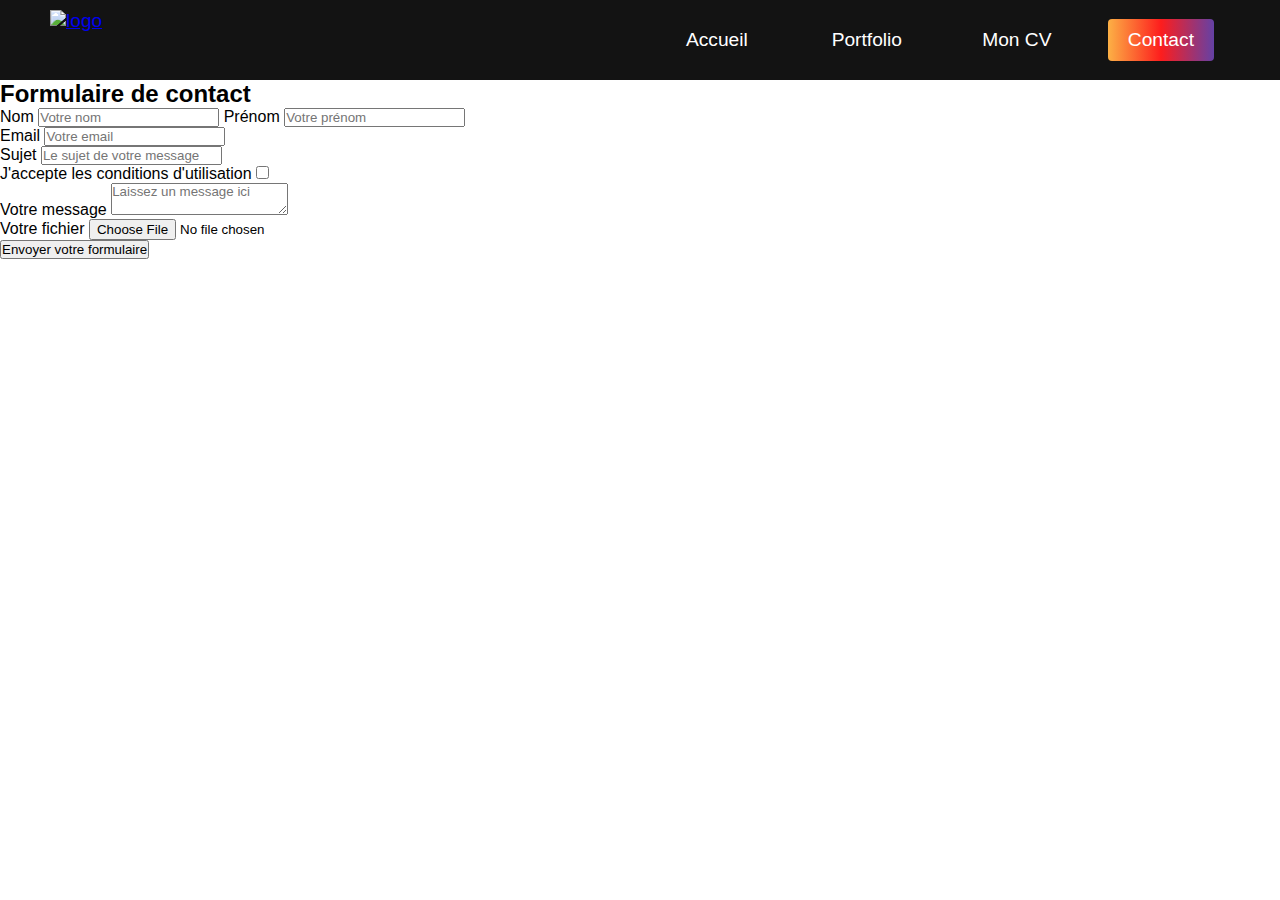
==== contact.html @ 76aa9f8a "Contenu page contact" ====
<!DOCTYPE html>
<html lang="en">
<head>
<meta charset="UTF-8">
<meta http-equiv="X-UA-Compatible" content="IE=edge">
<meta name="viewport" content="width=device-width, initial-scale=1.0">
<title>Elisa DE SOUSA | Etudiante en développement web</title>
<link rel="stylesheet" href="style.css">
<link rel="stylesheet" href="https://use.fontawesome.com/releases/v5.15.4/css/all.css" integrity="sha384-DyZ88mC6Up2uqS4h/KRgHuoeGwBcD4Ng9SiP4dIRy0EXTlnuz47vAwmeGwVChigm" crossorigin="anonymous">
</head>
<body>
<!-- Barre de Navigation -->
<nav class="navigation_barre">
    <div class="navigation">
        <a href="#home" id="navigation_logo"><img src="image/logo.png" class="logo" alt="logo"></a>
        <div class="navigation_deroulante" id="navigation_responsive">
            <span class="barre"></span>
            <span class="barre"></span>
            <span class="barre"></span>
        </div>
        <ul class="navigation_menu">
            <li class="navigation_onglet">
                <a href="index.html" class="navigation_lien" id="home-page">Accueil</a>
            </li>
            <li class="navigation_onglet">
                <a href="portfolio.html" class="navigation_lien" id="portfolio-page">Portfolio</a>
            </li>
            <li class="navigation_onglet">
                <a href="moncv.html" class="navigation_lien" id="resume-page">Mon CV</a>
            </li>
            <li class="navigation_contact">
                <a href="contact.html" class="bouton" id="contact">Contact</a>
            </li>
        </ul>
    </div>
</nav>

<div class="container_contact">
    <h2>Formulaire de contact</h2>
    <form action="" method="post" enctype="multipart/form-data">
        <div class="container_box_contact">
            <label for="text" class="contact_label">Nom</label>
            <input type="text" class="contact_input" placeholder="Votre nom">
            <label for="contact_input" class="contact_label">Prénom</label>
            <input type="text" class="contact_input" placeholder="Votre prénom">
        </div>
        <div class="container_box_contact">
            <label for="email" class="contact_label">Email</label>
            <input type="email" class="email" id="email" placeholder="Votre email">
        </div>
        <div class="container_box_contact">
            <label for="text" class="contact_label">Sujet</label>
            <input type="text" class="contact_input" placeholder="Le sujet de votre message">
        </div>
        <div class="container_box_contact">
            <label for="checkbox" class="contact_label">J'accepte les conditions d'utilisation</label>
            <input type="checkbox">
        </div>
        <div class="container_box_contact">
            <label for="message" class="contact_label">Votre message</label>
            <textarea type="message" placeholder="Laissez un message ici" id="message" name="message"></textarea>
        </div>
        <div class="container_box_contact">
            <label for="files" class="contact_label">Votre fichier</label>
            <input type="file" id="files" name="files">
        </div>
        <button type="submit" class="btn_contact">Envoyer votre formulaire</button>
    </form>
</div>
<footer>

</footer>


<script src="https://kit.fontawesome.com/1684a4a34d.js" crossorigin="anonymous"></script>
<script src="script.js"></script>
</body>
</html>
---- style.css ----
* {
    box-sizing: border-box;
    margin: 0;
    padding: 0;
    font-family: 'Outfit', sans-serif;
    scroll-behavior: smooth;
}

/*CSS Barre de navigation*/

.navigation_barre {
    background: #131313;
    height: 80px;
    display: flex;
    justify-content: center;
    align-items: center;
    font-size: 1.2rem;
    position: sticky;
    top: 0;
    z-index: 999;
}

.navigation {
    display: flex;
    justify-content: space-between;
    height: 80px;
    z-index: 1;
    width: 100%;
    max-width: 1300px;
    margin: 0 auto;
    padding: 0 50px;
}

.logo {
    padding-top: 10px;
    height: 80%;
}

.navigation_menu {
    display: flex;
    align-items: center;
    list-style: none;
}

.navigation_onglet {
    height: 80px;
}

.navigation_lien {
    color: #fff;
    display: flex;
    align-items: center;
    justify-content: center;
    width: 150px;
    text-decoration: none;
    height: 100%;
    transition: all 0.3s ease;
}

.navigation_contact {
    display: flex;
    justify-content: center;
    align-items: center;
    padding: 0 1rem;
    width: 100%;
}

.bouton {
    display: flex;
    justify-content: center;
    align-items: center;
    text-decoration: none;
    padding: 10px 20px;
    height: 100%;
    width: 100%;
    border:none;
    outline: none;
    border-radius:4px;
    background: #833ab4;
    background: linear-gradient(to right, #fcb045, #fd1d1d, #6441A5);
    color: #fff;
    transition: all 0.3s ease;
}

.navigation_lien:hover {
    color: #fcb045;
    transition: all 0.3s ease;
}

.bouton:hover {
    animation: pulsate 1s ease-in-out;
}

@keyframes pulsate {
    0% {
        box-shadow: 
        0 0 25px #6441A5,
        0 0 50px #4e00c2;
    }
}

/*Responsive Barre de navigation*/

@media screen and (max-width: 960px) {
    .navigation {
        display: flex;
        justify-content: space-between;
        height: 80px;
        z-index: 1;
        width: 100%;
        max-width: 1300px;
        padding: 0;
    }

    .navigation_menu {
        display: grid;
        grid-template-columns: auto;
        margin: 0;
        width: 100%;
        position: absolute;
        top: -1000px;
        opacity: 1;
        transition: all 0.5 ease;
        z-index: -1;
    }
    
    .navigation_menu.active {
        background: #131313;
        top: 100%;
        opacity: 1;
        transition: all 0.5 ease;
        z-index: 99;
        height: 60vh;
        font-size: 1.6rem;
    }

    #navigation__logo {
        padding-left: 25px;
    }

    .navigation_deroulante .barre{
        width: 25px;
        height: 3px;
        margin: 5px auto;
        transition: all 0.3s ease-in-out;
        background: #fff;
    }

    .navigation_onglet {
        width: 100%;
    }

    .navigation_lien {
        text-align: center;
        padding: 2rem;
        width: 100%;
        display: table;
    }

    .navigation_contact {
        padding-bottom: 2rem;

    }

    .bouton {
        display: flex;
        justify-content: center;
        align-items: center;
        width: 80%;
        height: 80px;
        margin: 0;
    }

    #navigation_responsive {
        position: absolute;
        top: 20%;
        right: 5%;
        transform: translate(5%, 20%);
    }

    .navigation_deroulante .barre {
        display: block;
        cursor: pointer;
    }

    #navigation_responsive.is-active .barre:nth-child(2) {
        opacity: 0;
    }

    #navigation_responsive.is-active .barre:nth-child(1) {
        transform: translateY(8px) rotate(45deg);
    }

    #navigation_responsive.is-active .barre:nth-child(3) {
        transform: translateY(-8px) rotate(-45deg);
    }
}

/*Fin Responsive Barre de navigation*/
/*Fin CSS Barre de navigation*/

/*CSS Hero Section*/

.hero {
    background: #000000;
    background: linear-gradient(to right, #161616, #000000);
    padding: 255px 0;
}

.hero_section {
    display: flex;
    flex-direction: column;
    justify-content: center;
    align-items: center;
    max-width: 1200px;
    margin: 0 auto;
    height: 100%;
    text-align: center;
    padding: 30px;
}

.hero_titre {
    font-size: 100px;
    margin-bottom: 24px;
    color: #fff;
}


.hero_titre span {
    background: #fd1d1d;
    background: -webkit-linear-gradient(to right, #fd1d1d, #6441A5);
    background: linear-gradient(to right, #fd1d1d, #6441A5);
    background-size: 100%;
    -webkit-background-clip: text;
    -moz-background-clip: text;
    -webkit-text-fill-color: transparent;
    -moz-text-fill-color: transparent;
}

/* Responsive Hero section */

@media screen and (max-width: 768px) {
    .hero_titre {
        font-size: 60px;
    }
}

/* Fin Responsive Hero section */
/* Fin CSS Hero section */

/* CCS A propos Section*/

.a_propos {
    background-color: #131313;
    padding: 10rem 0;
}

.a_propos_section {
    display: grid;
    grid-template-columns: 1fr 1fr;
    align-items: center;
    justify-content: center;
    margin: 0 auto;
    height: 90%;
    z-index: 1;
    width: 100%;
    max-width: 1300px;
    padding: 0 50px;
}

.a_propos_texte {
    color: #fff;
    width: 100%;
}

.a_propos_texte h1 {
    font-size: 2rem;
    background: linear-gradient(to right, #fcb045, #fd1d1d);
    background-size: 100%;
    -webkit-background-clip: text;
    -moz-background-clip: text;
    -webkit-text-fill-color: transparent;
    -moz-text-fill-color: transparent;
    text-transform: uppercase;
    margin-bottom: 32px;
}

.a_propos_texte h2 {
    font-size: 4rem;
    background: #fcb045;
    background: -webkit-linear-gradient(to right, #6441A5, #da22ff);
    background: linear-gradient(to right, #6441A5, #da22ff);
    background-size: 100%;
    -webkit-background-clip: text;
    -moz-background-clip: text;
    -webkit-text-fill-color: transparent;
    -moz-text-fill-color: transparent;
}

.a_propos_texte p {
    margin-top: 1rem;
    font-size: 2rem; 
    font-weight: 700;
}

.main_btn {
    font-size: 1.8rem;
    background: #6441A5;
    background: linear-gradient(to right, #Fcb045, #fd1d1d, #6441A5);
    padding: 20px 60px;
    border: none; 
    border-radius: 4px;
    color: #fff;
    margin-top: 2rem;
    cursor: pointer;
    position: relative;
    transition: all 0.35s;
    outline: none;
}

.main_btn a {
    position: relative;
    z-index: 2;
    color: #fff;
    text-decoration: none;
}

.main_btn:hover {
    animation: pulsate 1s ease-in-out;
}

@keyframes pulsate {
    0% {
        box-shadow: 
        0 0 25px #fcb045,
        0 0 50px #fd1d1d;
    }
}

.a_propos_image {
    text-align: center;

}

.a_propos_image_image {
    margin: 10px;
    height: 500px;
    width: 500px;
    border-radius: 4px;
    display: flex;
    flex-direction: column;
    justify-content: center;
    color: #fff;

}


/* Responsive A propos*/
@media screen and (max-width: 1100px) {
    .a_propos_section {
        display: grid;
        grid-template-columns: 1fr;
        align-items: center;
        justify-content: center;
        width: 100%;
        margin: 0 auto;
        height: 90%;
    }

    .a_propos_image {
        display: flex;
        justify-content: center;
    }

    .a_propos_image_image {
        height: 425px;
        width: 425px;
    }

    .a_propos_texte {
        text-align: center;
        margin-bottom: 4rem;
    }

    .a_propos_texte h1 {
        font-size: 2.5rem;
        margin-top: 2rem;
    }

    .a_propos_texte h2 {
        font-size: 3rem;
    }

    .a_propos_texte p {
        margin-top: 1rem;
        font-size: 1.5rem;
    }

}

@media screen and (max-width: 480px) {
    .a_propos_image_image{
        width: 250px;
        height: 250px;
    }

    .a_propos_texte h1 {
        font-size: 2rem;
        margin-top: 3rem;
    }

    .a_propos_texte h2 {
        font-size: 2rem;
    }

    .a_propos_texte p {
        margin-top: 2rem;
    }

    .main_btn {
        padding: 12px 36px;
        margin: 2.5rem 0;
    }
}

/*Fin Responsive A propos*/
/*Fin CSS A propos section*/

/* CSS Services Section*/
.services {
    background: #131313;
    display: flex;
    flex-direction: column;
    justify-content: center;
    align-items: center;
    height: 100%;
    padding: 10rem 0;
}

.services h2 {
    background-color: #fcb045;
    background: linear-gradient(to right, #fcb045, #fd1d1d);
    background-size: 100%;
    -webkit-background-clip: text;
    -moz-background-clip: text;
    -webkit-text-fill-color: transparent;
    -moz-text-fill-color: transparent;
    margin-bottom: 5rem;
    font-size: 2.5rem;
}

.services_section {
    display: grid;
    grid-template-columns: 1fr 1fr 1fr 1fr;
    grid-template-rows: 1fr;
}

.services_encart {
    margin: 10px;
    height: 425px;
    width: 300px;
    border-radius: 4px;
    display: flex;
    flex-direction: column;
    justify-content: center;
    color: #fff;
    background: #6441A5;
    transition: 0.3s ease-in;
}


.services_encart h3 {
    font-size: 1.3rem;
    text-align: center;
}

.services_encart p {
    text-align: center;
    margin-top: 24px;
    font-size: 20px;
}

.services_encart:hover {
    transform: scale(1.075);
    transition: 0.3s ease-in;
    cursor: pointer;
    background: linear-gradient(to top,#fc6d6d, #6441A5);
}

.other_btn {
    font-size: 1.5rem;
    background: #fc6d6d;
    background: linear-gradient(to right, #fd1d1d,#fc6d6d);
    padding: 20px 60px;
    border: none; 
    border-radius: 4px;
    color: #fff;
    margin-top: 2rem;
    cursor: pointer;
    position: relative;
    transition: all 0.35s;
    outline: none;
}

.other_btn a {
    position: relative;
    z-index: 2;
    color: #fff;
    text-decoration: none;
}

.other_btn:hover {
    animation: pulsate 1s ease-in-out;
}

@keyframes pulsate {
    0% {
        box-shadow: 
        0 0 25px #fcb045,
        0 0 50px #fd1d1d;
    }
}



/* Responsive Services Section*/

@media screen and (max-width: 1300px) {
    .services_section {
        grid-template-columns: 1fr 1fr;
    }
}

@media screen and (max-width: 768px) {
    .services_section {
        grid-template-columns: 1fr;
    }
}

/* Fin Responsive Services Section*/
/* Fin CSS Services Section*/

/* Footer CSS */

.footer {
    background-color:#131313;
    padding: 5rem 0;
    display: flex;
    flex-direction: column;
    justify-content: center;
    align-items: center;
}

#footer_logo {
    color: #fff;
    display: flex;
    align-items: center;
    cursor: pointer;
    text-decoration: none;
    font-size: 2rem;
}

.footer_lien_section {
    width: 100%;
    max-width: 1000px;
    display: flex;
    justify-content: center;
}

.footer_lien {
    display: flex;
}

.footer_lien_lien {
    display: flex;
    flex-direction: column;
    align-items: flex-start;
    margin: 16px;
    text-align: left;
    width: 300px;
    box-sizing: border-box;
}

.footer_lien_lien h2 {
    margin-bottom: 16px;
    color: #fff;
}

.footer_lien_lien a {
    color: #fff;
    text-decoration: none;
    margin-bottom: 0.5rem;
}

.footer_lien_lien a:hover{
    color: #fcb045;
    transition: 0.3 ease-out;
}


.reseaux_sociaux_lien {
    color: #fff;
    font-size: 24px;

}

.reseaux_sociaux {
    max-width: 1000px;
    width: 100%;
}

.reseaux_sociaux_section {
    display: flex;
    justify-content: space-between;
    align-items: center;
    width: 90%;
    max-width: 1000px;
    margin: 40px auto 0 auto;
}

.reseaux_sociaux_icon {
    display: flex;
    justify-content: space-between;
    align-items: center;
    width: 240px;
}

.reseaux_sociaux_lien:hover {
    color: #fcb045;
    transition: 0.3 ease-out;
}

.website_rights {
    color: #fff;
}

/* Responsive Footer*/

@media screen and (max-width: 820px) {
    .footer_lien {
        padding-top: 2rem;
    }

    #footer_logo {
        margin-bottom: 2rem;
    }

    .website_rights {
        margin-bottom: 2rem;
    }

    .footer_lien_section {
        flex-direction: column;
    }

    .reseaux_sociaux_section {
        flex-direction: column
    }

}

@media screen and (max-width: 480px) {
    .reseaux_sociaux_lien {
        margin: 0;
        padding: 10px;
        width: 100% ;
    }
}

/* Fin Responsive Footer*/
/* Fin CSS Footer*/
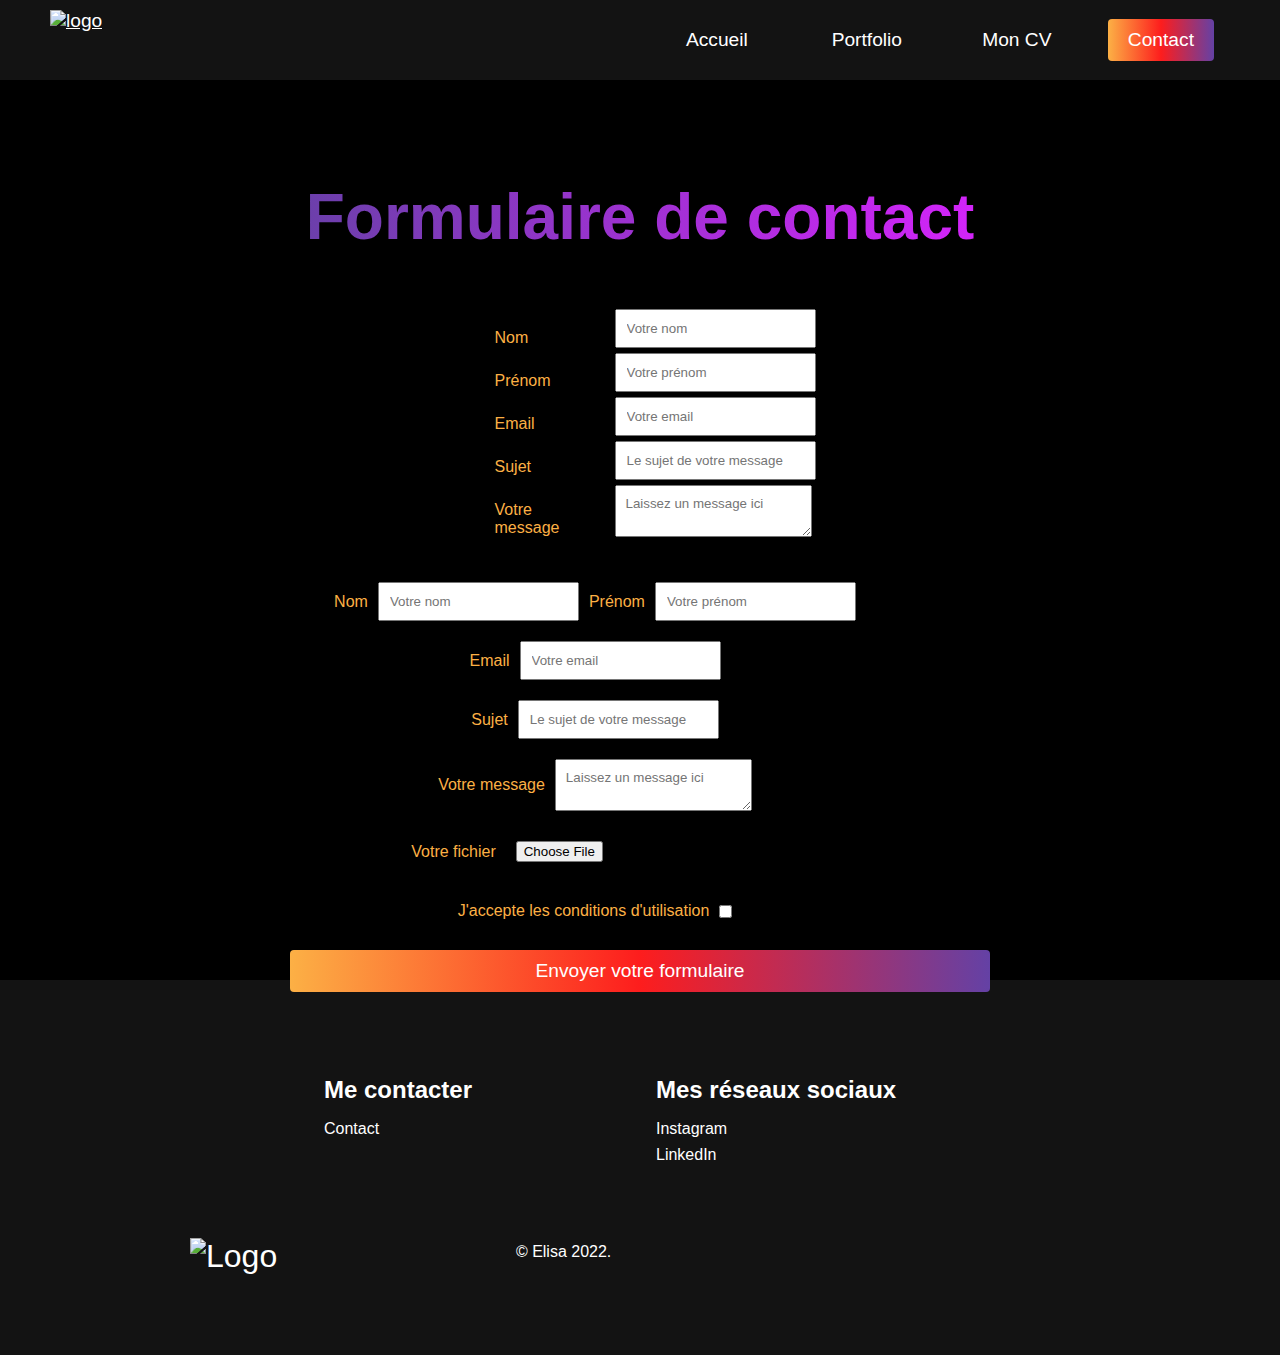
==== commit a9c8af5d: "changements" ====
--- a/contact.html
+++ b/contact.html
@@ -5,7 +5,8 @@
 <meta http-equiv="X-UA-Compatible" content="IE=edge">
 <meta name="viewport" content="width=device-width, initial-scale=1.0">
 <title>Elisa DE SOUSA | Etudiante en développement web</title>
-<link rel="stylesheet" href="style.css">
+<link rel="stylesheet" href="/styles/style.css">
+<link rel="stylesheet" href="styles/contact.css">
 <link rel="stylesheet" href="https://use.fontawesome.com/releases/v5.15.4/css/all.css" integrity="sha384-DyZ88mC6Up2uqS4h/KRgHuoeGwBcD4Ng9SiP4dIRy0EXTlnuz47vAwmeGwVChigm" crossorigin="anonymous">
 </head>
 <body>
@@ -37,42 +38,113 @@
 
 <div class="container_contact">
     <h2>Formulaire de contact</h2>
+    <div class="d-flex">
+        <div style="width: 150px;align-items: left;">
+            <p>
+                <label for="text" class="contact_label">Nom</label>
+            </p>
+            <p>
+                <label for="contact_input" class="contact_label">Prénom</label>
+            </p>
+            <p>
+                <label for="email" class="contact_label">Email</label>
+            </p>
+            <p>
+                <label for="text" class="contact_label">Sujet</label>
+            </p>
+            <p>
+                <label for="message" class="contact_label">Votre message</label>
+            </p>
+            
+        </div>
+        <div class="d-block">
+            <p>
+                <input type="text" class="contact_input" placeholder="Votre nom" id="nom">
+            </p>
+            <p>
+                <input type="text" class="contact_input" placeholder="Votre prénom" id="prenom">
+            </p>
+            <p>
+                <input type="email" class="email" id="email" placeholder="Votre email">
+            </p>
+            <p>
+                <input type="text" class="contact_input" placeholder="Le sujet de votre message" id="sujet"> 
+            </p>
+            <p>
+                <textarea type="message" placeholder="Laissez un message ici" name="message" id="message"></textarea>
+            </p>
+
+        </div>
+    </div>
     <form action="" method="post" enctype="multipart/form-data">
         <div class="container_box_contact">
+            <p class="cache" id="verif_nom">Le formulaire est invalide</p>
             <label for="text" class="contact_label">Nom</label>
-            <input type="text" class="contact_input" placeholder="Votre nom">
+            <input type="text" class="contact_input" placeholder="Votre nom" id="nom">
+            <p class="cache" id="verif_prenom">Le formulaire est invalide</p>
             <label for="contact_input" class="contact_label">Prénom</label>
-            <input type="text" class="contact_input" placeholder="Votre prénom">
+            <input type="text" class="contact_input" placeholder="Votre prénom" id="prenom">
         </div>
         <div class="container_box_contact">
+            <p class="cache" id="verif_email">Le formulaire est invalide</p>
             <label for="email" class="contact_label">Email</label>
             <input type="email" class="email" id="email" placeholder="Votre email">
         </div>
         <div class="container_box_contact">
+            <p class="cache" id="verif_sujet">Le formulaire est invalide</p>
             <label for="text" class="contact_label">Sujet</label>
-            <input type="text" class="contact_input" placeholder="Le sujet de votre message">
+            <input type="text" class="contact_input" placeholder="Le sujet de votre message" id="sujet">
         </div>
         <div class="container_box_contact">
-            <label for="checkbox" class="contact_label">J'accepte les conditions d'utilisation</label>
-            <input type="checkbox">
-        </div>
-        <div class="container_box_contact">
+            <p class="cache" id="verif_message">Le formulaire est invalide</p>
             <label for="message" class="contact_label">Votre message</label>
-            <textarea type="message" placeholder="Laissez un message ici" id="message" name="message"></textarea>
+            <textarea type="message" placeholder="Laissez un message ici" name="message" id="message"></textarea>
         </div>
         <div class="container_box_contact">
             <label for="files" class="contact_label">Votre fichier</label>
             <input type="file" id="files" name="files">
         </div>
-        <button type="submit" class="btn_contact">Envoyer votre formulaire</button>
+        <div class="container_box_contact">
+            <p class="cache" id="verif_cgu">Le formulaire est invalide</p>
+            <label for="checkbox" class="contact_label">J'accepte les conditions d'utilisation</label>
+            <input type="checkbox" id="checkbox">
+        </div>
+        <p class="cache" id="verif">Le formulaire est invalide</p>
+        <button type="submit" class="btn_contact" id="submit">Envoyer votre formulaire</button>
     </form>
 </div>
-<footer>
 
+<!-- Footer Section -->
+<footer class="footer">
+    <div class="footer_lien_section">
+        <div class="footer_lien">
+            <div class="footer_lien_lien">
+                <h2>Me contacter</h2>
+                <a href="contact.html">Contact</a>
+            </div>
+            <div class="footer_lien_lien">
+                <h2>Mes réseaux sociaux</h2>
+                <a href="https://www.instagram.com/elisa_desousa_/">Instagram</a>
+                <a href="https://www.linkedin.com/in/elisa-desousa/">LinkedIn</a>
+            </div>    
+        </div>
+    </div>
+    <section class="reseaux_sociaux">
+        <div class="reseaux_sociaux_section">
+            <div class="footer_logo">
+                <a href="#" id="footer_logo"><img src="image/Logo1.png" class="logo" alt="Logo"></a>
+            </div>
+            <p class="website_rights">© Elisa 2022.</p>
+            <div class="reseaux_sociaux_icon">
+                <a href="#" class="reseaux_sociaux_lien"><i class="fab fa-instagram"></i></a>
+                <a href="#" class="reseaux_sociaux_lien"><i class="fab fa-linkedin"></i></a>
+            </div>
+        </div>
+    </section>
 </footer>
 
 
 <script src="https://kit.fontawesome.com/1684a4a34d.js" crossorigin="anonymous"></script>
-<script src="script.js"></script>
+<script src="/scripts/contact.js"></script>
 </body>
 </html>--- a/styles/style.css
+++ b/styles/style.css
@@ -0,0 +1,675 @@
+* {
+    box-sizing: border-box;
+    margin: 0;
+    padding: 0;
+    font-family: 'Outfit', sans-serif;
+    scroll-behavior: smooth;
+}
+
+/*CSS Barre de navigation*/
+
+.navigation_barre {
+    background: #131313;
+    height: 80px;
+    display: flex;
+    justify-content: center;
+    align-items: center;
+    font-size: 1.2rem;
+    position: sticky;
+    top: 0;
+    z-index: 999;
+}
+
+.navigation {
+    display: flex;
+    justify-content: space-between;
+    height: 80px;
+    z-index: 1;
+    width: 100%;
+    max-width: 1300px;
+    margin: 0 auto;
+    padding: 0 50px;
+}
+
+.logo {
+    padding-top: 10px;
+    height: 80%;
+}
+
+.navigation_menu {
+    display: flex;
+    align-items: center;
+    list-style: none;
+}
+
+.navigation_onglet {
+    height: 80px;
+}
+
+.navigation_lien {
+    color: #fff;
+    display: flex;
+    align-items: center;
+    justify-content: center;
+    width: 150px;
+    text-decoration: none;
+    height: 100%;
+    transition: all 0.3s ease;
+}
+
+.navigation_contact {
+    display: flex;
+    justify-content: center;
+    align-items: center;
+    padding: 0 1rem;
+    width: 100%;
+}
+
+.bouton {
+    display: flex;
+    justify-content: center;
+    align-items: center;
+    text-decoration: none;
+    padding: 10px 20px;
+    height: 100%;
+    width: 100%;
+    border:none;
+    outline: none;
+    border-radius:4px;
+    background: #833ab4;
+    background: linear-gradient(to right, #fcb045, #fd1d1d, #6441A5);
+    color: #fff;
+    transition: all 0.3s ease;
+}
+
+.navigation_lien:hover {
+    color: #fcb045;
+    transition: all 0.3s ease;
+}
+
+.bouton:hover {
+    animation: pulsate 1s ease-in-out;
+}
+
+@keyframes pulsate {
+    0% {
+        box-shadow: 
+        0 0 25px #6441A5,
+        0 0 50px #4e00c2;
+    }
+}
+
+/*Responsive Barre de navigation*/
+
+@media screen and (max-width: 960px) {
+    .navigation {
+        display: flex;
+        justify-content: space-between;
+        height: 80px;
+        z-index: 1;
+        width: 100%;
+        max-width: 1300px;
+        padding: 0;
+    }
+
+    .navigation_menu {
+        display: grid;
+        grid-template-columns: auto;
+        margin: 0;
+        width: 100%;
+        position: absolute;
+        top: -1000px;
+        opacity: 1;
+        transition: all 0.5 ease;
+        z-index: -1;
+    }
+    
+    .navigation_menu.active {
+        background: #131313;
+        top: 100%;
+        opacity: 1;
+        transition: all 0.5 ease;
+        z-index: 99;
+        height: 60vh;
+        font-size: 1.6rem;
+    }
+
+    #navigation__logo {
+        padding-left: 25px;
+    }
+
+    .navigation_deroulante .barre{
+        width: 25px;
+        height: 3px;
+        margin: 5px auto;
+        transition: all 0.3s ease-in-out;
+        background: #fff;
+    }
+
+    .navigation_onglet {
+        width: 100%;
+    }
+
+    .navigation_lien {
+        text-align: center;
+        padding: 2rem;
+        width: 100%;
+        display: table;
+    }
+
+    .navigation_contact {
+        padding-bottom: 2rem;
+
+    }
+
+    .bouton {
+        display: flex;
+        justify-content: center;
+        align-items: center;
+        width: 80%;
+        height: 80px;
+        margin: 0;
+    }
+
+    #navigation_responsive {
+        position: absolute;
+        top: 20%;
+        right: 5%;
+        transform: translate(5%, 20%);
+    }
+
+    .navigation_deroulante .barre {
+        display: block;
+        cursor: pointer;
+    }
+
+    #navigation_responsive.is-active .barre:nth-child(2) {
+        opacity: 0;
+    }
+
+    #navigation_responsive.is-active .barre:nth-child(1) {
+        transform: translateY(8px) rotate(45deg);
+    }
+
+    #navigation_responsive.is-active .barre:nth-child(3) {
+        transform: translateY(-8px) rotate(-45deg);
+    }
+}
+
+/*Fin Responsive Barre de navigation*/
+/*Fin CSS Barre de navigation*/
+
+/*CSS Hero Section*/
+
+.hero {
+    background: #000000;
+    background: linear-gradient(to right, #161616, #000000);
+    padding: 255px 0;
+}
+
+.hero_section {
+    display: flex;
+    flex-direction: column;
+    justify-content: center;
+    align-items: center;
+    max-width: 1200px;
+    margin: 0 auto;
+    height: 100%;
+    text-align: center;
+    padding: 30px;
+}
+
+.hero_titre {
+    font-size: 100px;
+    margin-bottom: 24px;
+    color: #fff;
+}
+
+
+.hero_titre span {
+    background: #fd1d1d;
+    background: -webkit-linear-gradient(to right, #fd1d1d, #6441A5);
+    background: linear-gradient(to right, #fd1d1d, #6441A5);
+    background-size: 100%;
+    -webkit-background-clip: text;
+    -moz-background-clip: text;
+    -webkit-text-fill-color: transparent;
+    -moz-text-fill-color: transparent;
+}
+
+/* Responsive Hero section */
+
+@media screen and (max-width: 768px) {
+    .hero_titre {
+        font-size: 60px;
+    }
+}
+
+/* Fin Responsive Hero section */
+/* Fin CSS Hero section */
+
+/* CCS A propos Section*/
+
+.a_propos {
+    background-color: #131313;
+    padding: 10rem 0;
+}
+
+.a_propos_section {
+    display: grid;
+    grid-template-columns: 1fr 1fr;
+    align-items: center;
+    justify-content: center;
+    margin: 0 auto;
+    height: 90%;
+    z-index: 1;
+    width: 100%;
+    max-width: 1300px;
+    padding: 0 50px;
+}
+
+.a_propos_texte {
+    color: #fff;
+    width: 100%;
+}
+
+.a_propos_texte h1 {
+    font-size: 2rem;
+    background: linear-gradient(to right, #fcb045, #fd1d1d);
+    background-size: 100%;
+    -webkit-background-clip: text;
+    -moz-background-clip: text;
+    -webkit-text-fill-color: transparent;
+    -moz-text-fill-color: transparent;
+    text-transform: uppercase;
+    margin-bottom: 32px;
+}
+
+.a_propos_texte h2 {
+    font-size: 4rem;
+    background: #fcb045;
+    background: -webkit-linear-gradient(to right, #6441A5, #da22ff);
+    background: linear-gradient(to right, #6441A5, #da22ff);
+    background-size: 100%;
+    -webkit-background-clip: text;
+    -moz-background-clip: text;
+    -webkit-text-fill-color: transparent;
+    -moz-text-fill-color: transparent;
+}
+
+.a_propos_texte p {
+    margin-top: 1rem;
+    font-size: 2rem; 
+    font-weight: 700;
+}
+
+.main_btn {
+    font-size: 1.8rem;
+    background: #6441A5;
+    background: linear-gradient(to right, #Fcb045, #fd1d1d, #6441A5);
+    padding: 20px 60px;
+    border: none; 
+    border-radius: 4px;
+    color: #fff;
+    margin-top: 2rem;
+    cursor: pointer;
+    position: relative;
+    transition: all 0.35s;
+    outline: none;
+}
+
+.main_btn a {
+    position: relative;
+    z-index: 2;
+    color: #fff;
+    text-decoration: none;
+}
+
+.main_btn:hover {
+    animation: pulsate 1s ease-in-out;
+}
+
+@keyframes pulsate {
+    0% {
+        box-shadow: 
+        0 0 25px #fcb045,
+        0 0 50px #fd1d1d;
+    }
+}
+
+.a_propos_image {
+    text-align: center;
+
+}
+
+.a_propos_image_image {
+    margin: 10px;
+    height: 500px;
+    width: 500px;
+    border-radius: 4px;
+    display: flex;
+    flex-direction: column;
+    justify-content: center;
+    color: #fff;
+
+}
+
+
+/* Responsive A propos*/
+@media screen and (max-width: 1100px) {
+    .a_propos_section {
+        display: grid;
+        grid-template-columns: 1fr;
+        align-items: center;
+        justify-content: center;
+        width: 100%;
+        margin: 0 auto;
+        height: 90%;
+    }
+
+    .a_propos_image {
+        display: flex;
+        justify-content: center;
+    }
+
+    .a_propos_image_image {
+        height: 425px;
+        width: 425px;
+    }
+
+    .a_propos_texte {
+        text-align: center;
+        margin-bottom: 4rem;
+    }
+
+    .a_propos_texte h1 {
+        font-size: 2.5rem;
+        margin-top: 2rem;
+    }
+
+    .a_propos_texte h2 {
+        font-size: 3rem;
+    }
+
+    .a_propos_texte p {
+        margin-top: 1rem;
+        font-size: 1.5rem;
+    }
+
+}
+
+@media screen and (max-width: 480px) {
+    .a_propos_image_image{
+        width: 250px;
+        height: 250px;
+    }
+
+    .a_propos_texte h1 {
+        font-size: 2rem;
+        margin-top: 3rem;
+    }
+
+    .a_propos_texte h2 {
+        font-size: 2rem;
+    }
+
+    .a_propos_texte p {
+        margin-top: 2rem;
+    }
+
+    .main_btn {
+        padding: 12px 36px;
+        margin: 2.5rem 0;
+    }
+}
+
+/*Fin Responsive A propos*/
+/*Fin CSS A propos section*/
+
+/* CSS Services Section*/
+.services {
+    background: #131313;
+    display: flex;
+    flex-direction: column;
+    justify-content: center;
+    align-items: center;
+    height: 100%;
+    padding: 10rem 0;
+}
+
+.services h2 {
+    background-color: #fcb045;
+    background: linear-gradient(to right, #fcb045, #fd1d1d);
+    background-size: 100%;
+    -webkit-background-clip: text;
+    -moz-background-clip: text;
+    -webkit-text-fill-color: transparent;
+    -moz-text-fill-color: transparent;
+    margin-bottom: 5rem;
+    font-size: 2.5rem;
+}
+
+.services_section {
+    display: grid;
+    grid-template-columns: 1fr 1fr 1fr 1fr;
+    grid-template-rows: 1fr;
+}
+
+.services_encart {
+    margin: 10px;
+    height: 425px;
+    width: 300px;
+    border-radius: 4px;
+    display: flex;
+    flex-direction: column;
+    justify-content: center;
+    color: #fff;
+    background: #6441A5;
+    transition: 0.3s ease-in;
+}
+
+
+.services_encart h3 {
+    font-size: 1.3rem;
+    text-align: center;
+}
+
+.services_encart p {
+    text-align: center;
+    margin-top: 24px;
+    font-size: 20px;
+}
+
+.services_encart:hover {
+    transform: scale(1.075);
+    transition: 0.3s ease-in;
+    cursor: pointer;
+    background: linear-gradient(to top,#fc6d6d, #6441A5);
+}
+
+.other_btn {
+    font-size: 1.5rem;
+    background: #fc6d6d;
+    background: linear-gradient(to right, #fd1d1d,#fc6d6d);
+    padding: 20px 60px;
+    border: none; 
+    border-radius: 4px;
+    color: #fff;
+    margin-top: 2rem;
+    cursor: pointer;
+    position: relative;
+    transition: all 0.35s;
+    outline: none;
+}
+
+.other_btn a {
+    position: relative;
+    z-index: 2;
+    color: #fff;
+    text-decoration: none;
+}
+
+.other_btn:hover {
+    animation: pulsate 1s ease-in-out;
+}
+
+@keyframes pulsate {
+    0% {
+        box-shadow: 
+        0 0 25px #fcb045,
+        0 0 50px #fd1d1d;
+    }
+}
+
+
+
+/* Responsive Services Section*/
+
+@media screen and (max-width: 1300px) {
+    .services_section {
+        grid-template-columns: 1fr 1fr;
+    }
+}
+
+@media screen and (max-width: 768px) {
+    .services_section {
+        grid-template-columns: 1fr;
+    }
+}
+
+/* Fin Responsive Services Section*/
+/* Fin CSS Services Section*/
+
+/* Footer CSS */
+
+.footer {
+    background-color:#131313;
+    padding: 5rem 0;
+    display: flex;
+    flex-direction: column;
+    justify-content: center;
+    align-items: center;
+}
+
+#footer_logo {
+    color: #fff;
+    display: flex;
+    align-items: center;
+    cursor: pointer;
+    text-decoration: none;
+    font-size: 2rem;
+}
+
+.footer_lien_section {
+    width: 100%;
+    max-width: 1000px;
+    display: flex;
+    justify-content: center;
+}
+
+.footer_lien {
+    display: flex;
+}
+
+.footer_lien_lien {
+    display: flex;
+    flex-direction: column;
+    align-items: flex-start;
+    margin: 16px;
+    text-align: left;
+    width: 300px;
+    box-sizing: border-box;
+}
+
+.footer_lien_lien h2 {
+    margin-bottom: 16px;
+    color: #fff;
+}
+
+.footer_lien_lien a {
+    color: #fff;
+    text-decoration: none;
+    margin-bottom: 0.5rem;
+}
+
+.footer_lien_lien a:hover{
+    color: #fcb045;
+    transition: 0.3 ease-out;
+}
+
+
+.reseaux_sociaux_lien {
+    color: #fff;
+    font-size: 24px;
+
+}
+
+.reseaux_sociaux {
+    max-width: 1000px;
+    width: 100%;
+}
+
+.reseaux_sociaux_section {
+    display: flex;
+    justify-content: space-between;
+    align-items: center;
+    width: 90%;
+    max-width: 1000px;
+    margin: 40px auto 0 auto;
+}
+
+.reseaux_sociaux_icon {
+    display: flex;
+    justify-content: space-between;
+    align-items: center;
+    width: 240px;
+}
+
+.reseaux_sociaux_lien:hover {
+    color: #fcb045;
+    transition: 0.3 ease-out;
+}
+
+.website_rights {
+    color: #fff;
+}
+
+/* Responsive Footer*/
+
+@media screen and (max-width: 820px) {
+    .footer_lien {
+        padding-top: 2rem;
+    }
+
+    #footer_logo {
+        margin-bottom: 2rem;
+    }
+
+    .website_rights {
+        margin-bottom: 2rem;
+    }
+
+    .footer_lien_section {
+        flex-direction: column;
+    }
+
+    .reseaux_sociaux_section {
+        flex-direction: column
+    }
+
+}
+
+@media screen and (max-width: 480px) {
+    .reseaux_sociaux_lien {
+        margin: 0;
+        padding: 10px;
+        width: 100% ;
+    }
+}
+
+/* Fin Responsive Footer*/
+/* Fin CSS Footer*/
+
+.cache {
+    display: none;
+}--- a/styles/contact.css
+++ b/styles/contact.css
@@ -0,0 +1,88 @@
+* {
+    color: #fff;
+}
+
+.container_contact h2 {
+    font-size: 4rem;
+    background: #fcb045;
+    background: -webkit-linear-gradient(to right, #6441A5, #da22ff);
+    background: linear-gradient(to right, #6441A5, #da22ff);
+    background-size: 100%;
+    padding: 50px;
+    -webkit-background-clip: text;
+    -moz-background-clip: text;
+    -webkit-text-fill-color: transparent;
+    -moz-text-fill-color: transparent;
+}
+
+form {
+    display: block;
+    justify-content: left;
+    width: 700px;
+}
+
+.container_contact {
+    display: flex;
+    flex-direction:column;
+    align-items: center;
+    background-color: #000;
+    padding: 50px;
+    height: 900px;
+}
+
+.container_box_contact {
+    display: flex;
+    justify-content: center;
+    width: 80%;
+    margin: 20px;
+    align-items: center;
+
+}
+
+.contact_label {
+    color: #fcb045;
+    display: flex;
+    margin: 10px;
+}
+
+.btn_contact {
+    font-size: 1.2rem;
+    text-decoration: none;
+    padding: 10px 20px;
+    width: 100%;
+    border:none;
+    outline: none;
+    border-radius:4px;
+    background: #833ab4;
+    background: linear-gradient(to right, #fcb045, #fd1d1d, #6441A5);
+    color: #fff;
+    transition: all 0.3s ease;
+}
+
+.btn_contact:hover {
+    transform: scale(1.075);
+    transition: 0.3s ease-in;
+    background:#6441A5;
+}
+
+input, textarea {
+    color: #000;
+    padding:10px;
+}
+
+.d-flex {
+    display: flex;
+}
+
+.d-flex p {
+    margin: 25px;
+}
+
+.d-block
+{
+    display: block;
+}
+
+.d-block p {
+    margin: 5px;
+}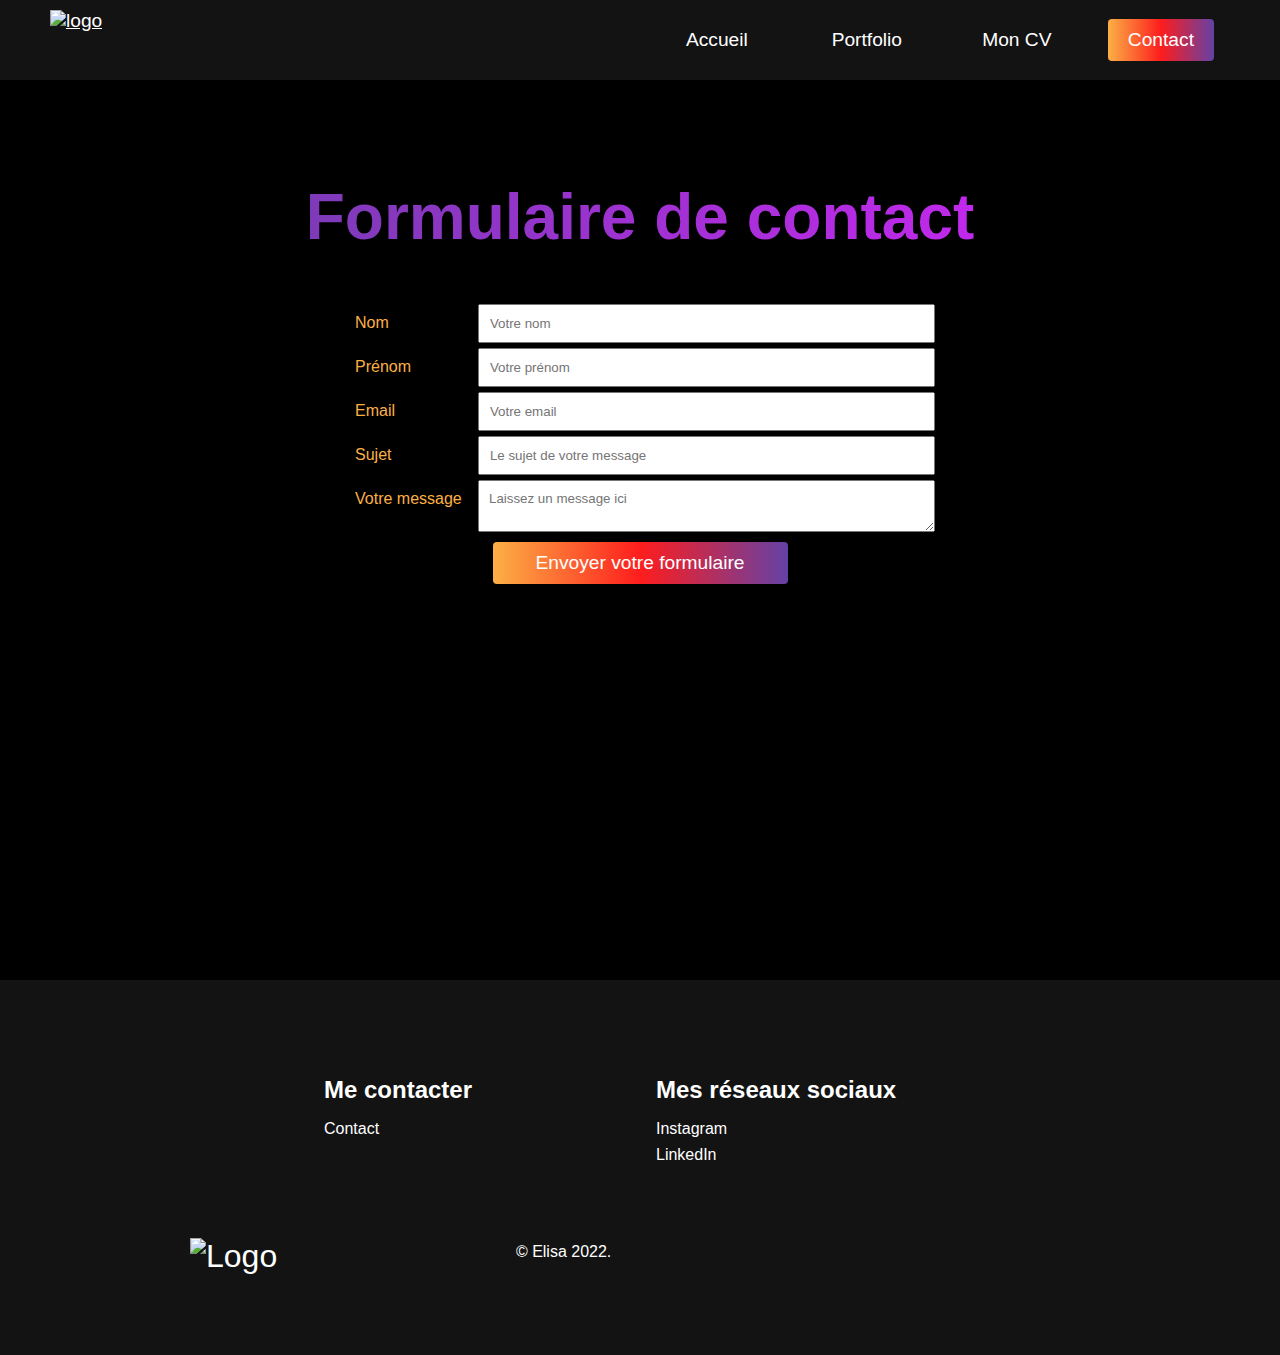
==== commit 34a3247b: "Fix contact" ====
--- a/contact.html
+++ b/contact.html
@@ -35,48 +35,37 @@
         </ul>
     </div>
 </nav>
-
-<div class="container_contact">
-    <h2>Formulaire de contact</h2>
-    <div class="d-flex">
-        <div style="width: 150px;align-items: left;">
-            <p>
-                <label for="text" class="contact_label">Nom</label>
+<form action="" method="post" enctype="multipart/form-data">
+    <div class="container_contact">
+        <h2 class="centered-text">Formulaire de contact</h2>
+        
+            <p class="w-50 d-flex m-auto mb-5">
+                <label for="text" class="w-25 contact_label">Nom</label>
+                <input type="text" class="contact_input w-100" placeholder="Votre nom" id="nom">
             </p>
-            <p>
-                <label for="contact_input" class="contact_label">Prénom</label>
+            <p class="w-50 d-flex m-auto mb-5">
+                <label for="contact_input" class="w-25 contact_label">Prénom</label>
+                <input type="text" class="contact_input w-100" placeholder="Votre prénom" id="prenom">
             </p>
-            <p>
-                <label for="email" class="contact_label">Email</label>
+            <p class="w-50 d-flex m-auto mb-5">
+                <label for="email" class="w-25 contact_label">Email</label>
+                <input type="email" class="email w-100" id="email" placeholder="Votre email">
             </p>
-            <p>
-                <label for="text" class="contact_label">Sujet</label>
+            <p class="w-50 d-flex m-auto mb-5">
+                <label for="text" class="w-25 contact_label">Sujet</label>
+                <input type="text" class="contact_input w-100" placeholder="Le sujet de votre message" id="sujet"> 
             </p>
-            <p>
-                <label for="message" class="contact_label">Votre message</label>
+            <p class="w-50 d-flex m-auto mb-5">
+                <label for="message" class="w-25 contact_label">Votre message</label>
+                <textarea type="message" class=" w-100" placeholder="Laissez un message ici" name="message" id="message"></textarea>
             </p>
-            
-        </div>
-        <div class="d-block">
-            <p>
-                <input type="text" class="contact_input" placeholder="Votre nom" id="nom">
-            </p>
-            <p>
-                <input type="text" class="contact_input" placeholder="Votre prénom" id="prenom">
-            </p>
-            <p>
-                <input type="email" class="email" id="email" placeholder="Votre email">
-            </p>
-            <p>
-                <input type="text" class="contact_input" placeholder="Le sujet de votre message" id="sujet"> 
-            </p>
-            <p>
-                <textarea type="message" placeholder="Laissez un message ici" name="message" id="message"></textarea>
-            </p>
-
+    
+        <div class="centered-text mt-10">
+            <button type="submit" class="btn_contact w-25" id="submit">Envoyer votre formulaire</button>
         </div>
     </div>
-    <form action="" method="post" enctype="multipart/form-data">
+</form>
+    <!--<form action="" method="post" enctype="multipart/form-data">
         <div class="container_box_contact">
             <p class="cache" id="verif_nom">Le formulaire est invalide</p>
             <label for="text" class="contact_label">Nom</label>
@@ -111,8 +100,8 @@
         </div>
         <p class="cache" id="verif">Le formulaire est invalide</p>
         <button type="submit" class="btn_contact" id="submit">Envoyer votre formulaire</button>
-    </form>
-</div>
+    </form>-->
+
 
 <!-- Footer Section -->
 <footer class="footer">
--- a/styles/contact.css
+++ b/styles/contact.css
@@ -18,13 +18,9 @@
 form {
     display: block;
     justify-content: left;
-    width: 700px;
 }
 
 .container_contact {
-    display: flex;
-    flex-direction:column;
-    align-items: center;
     background-color: #000;
     padding: 50px;
     height: 900px;
@@ -75,7 +71,7 @@
 }
 
 .d-flex p {
-    margin: 25px;
+    margin-top: 25px;
 }
 
 .d-block
@@ -85,4 +81,44 @@
 
 .d-block p {
     margin: 5px;
+}
+
+.centered-text
+{
+    text-align: center;
+}
+
+.centered
+{
+    margin: 0 auto;
+}
+
+.w-25
+{
+    width: 25%;
+}
+
+.w-50
+{
+    width: 50%;
+}
+
+.w-100
+{
+    width: 100%;
+}
+
+.m-auto
+{
+    margin: auto;
+}
+
+.mb-5
+{
+    margin-bottom: 5px;
+}
+
+.mt-10
+{
+    margin-top: 10px;
 }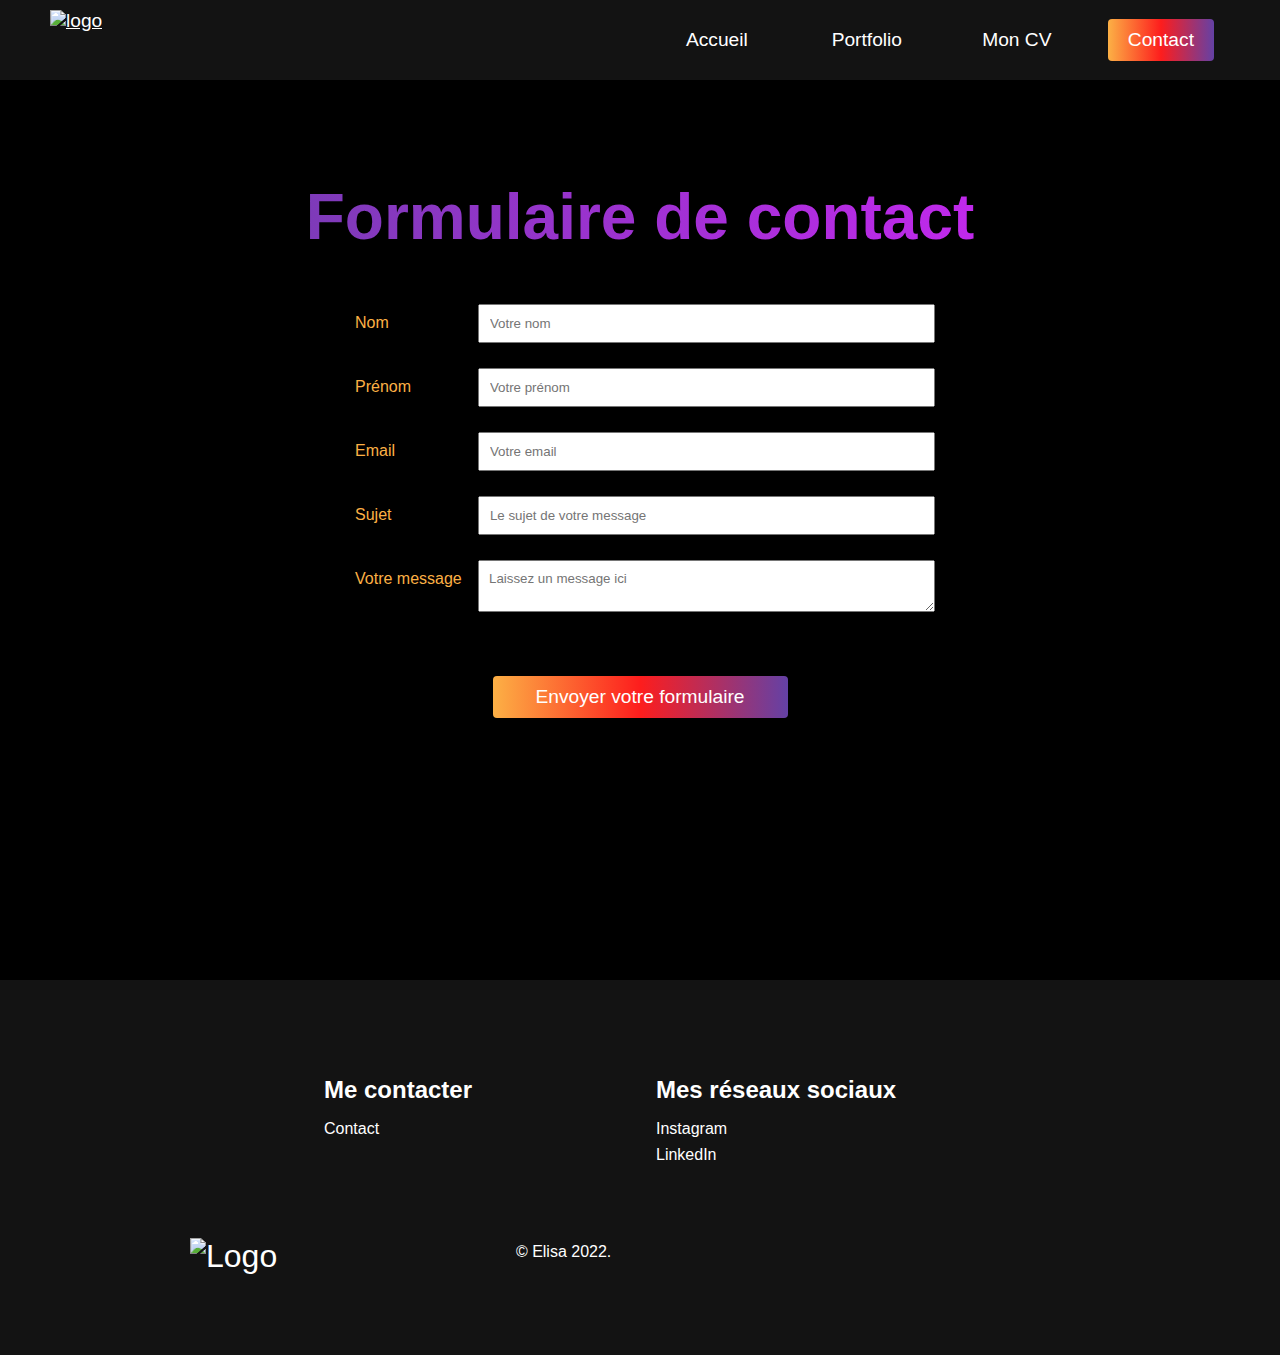
==== commit 70239111: "Change formulaire + script" ====
--- a/contact.html
+++ b/contact.html
@@ -39,23 +39,23 @@
     <div class="container_contact">
         <h2 class="centered-text">Formulaire de contact</h2>
         
-            <p class="w-50 d-flex m-auto mb-5">
+            <p class="w-50 d-flex m-auto mb-25">
                 <label for="text" class="w-25 contact_label">Nom</label>
                 <input type="text" class="contact_input w-100" placeholder="Votre nom" id="nom">
             </p>
-            <p class="w-50 d-flex m-auto mb-5">
+            <p class="w-50 d-flex m-auto mb-25">
                 <label for="contact_input" class="w-25 contact_label">Prénom</label>
                 <input type="text" class="contact_input w-100" placeholder="Votre prénom" id="prenom">
             </p>
-            <p class="w-50 d-flex m-auto mb-5">
+            <p class="w-50 d-flex m-auto mb-25">
                 <label for="email" class="w-25 contact_label">Email</label>
                 <input type="email" class="email w-100" id="email" placeholder="Votre email">
             </p>
-            <p class="w-50 d-flex m-auto mb-5">
+            <p class="w-50 d-flex m-auto mb-25">
                 <label for="text" class="w-25 contact_label">Sujet</label>
                 <input type="text" class="contact_input w-100" placeholder="Le sujet de votre message" id="sujet"> 
             </p>
-            <p class="w-50 d-flex m-auto mb-5">
+            <p class="w-50 d-flex m-auto mb-25">
                 <label for="message" class="w-25 contact_label">Votre message</label>
                 <textarea type="message" class=" w-100" placeholder="Laissez un message ici" name="message" id="message"></textarea>
             </p>
@@ -134,6 +134,6 @@
 
 
 <script src="https://kit.fontawesome.com/1684a4a34d.js" crossorigin="anonymous"></script>
-<script src="/scripts/contact.js"></script>
+<script src="contact.js"></script>
 </body>
 </html>--- a/styles/contact.css
+++ b/styles/contact.css
@@ -44,6 +44,7 @@
 .btn_contact {
     font-size: 1.2rem;
     text-decoration: none;
+    margin: 39px;
     padding: 10px 20px;
     width: 100%;
     border:none;
@@ -113,9 +114,9 @@
     margin: auto;
 }
 
-.mb-5
+.mb-25
 {
-    margin-bottom: 5px;
+    margin-bottom: 25px;
 }
 
 .mt-10
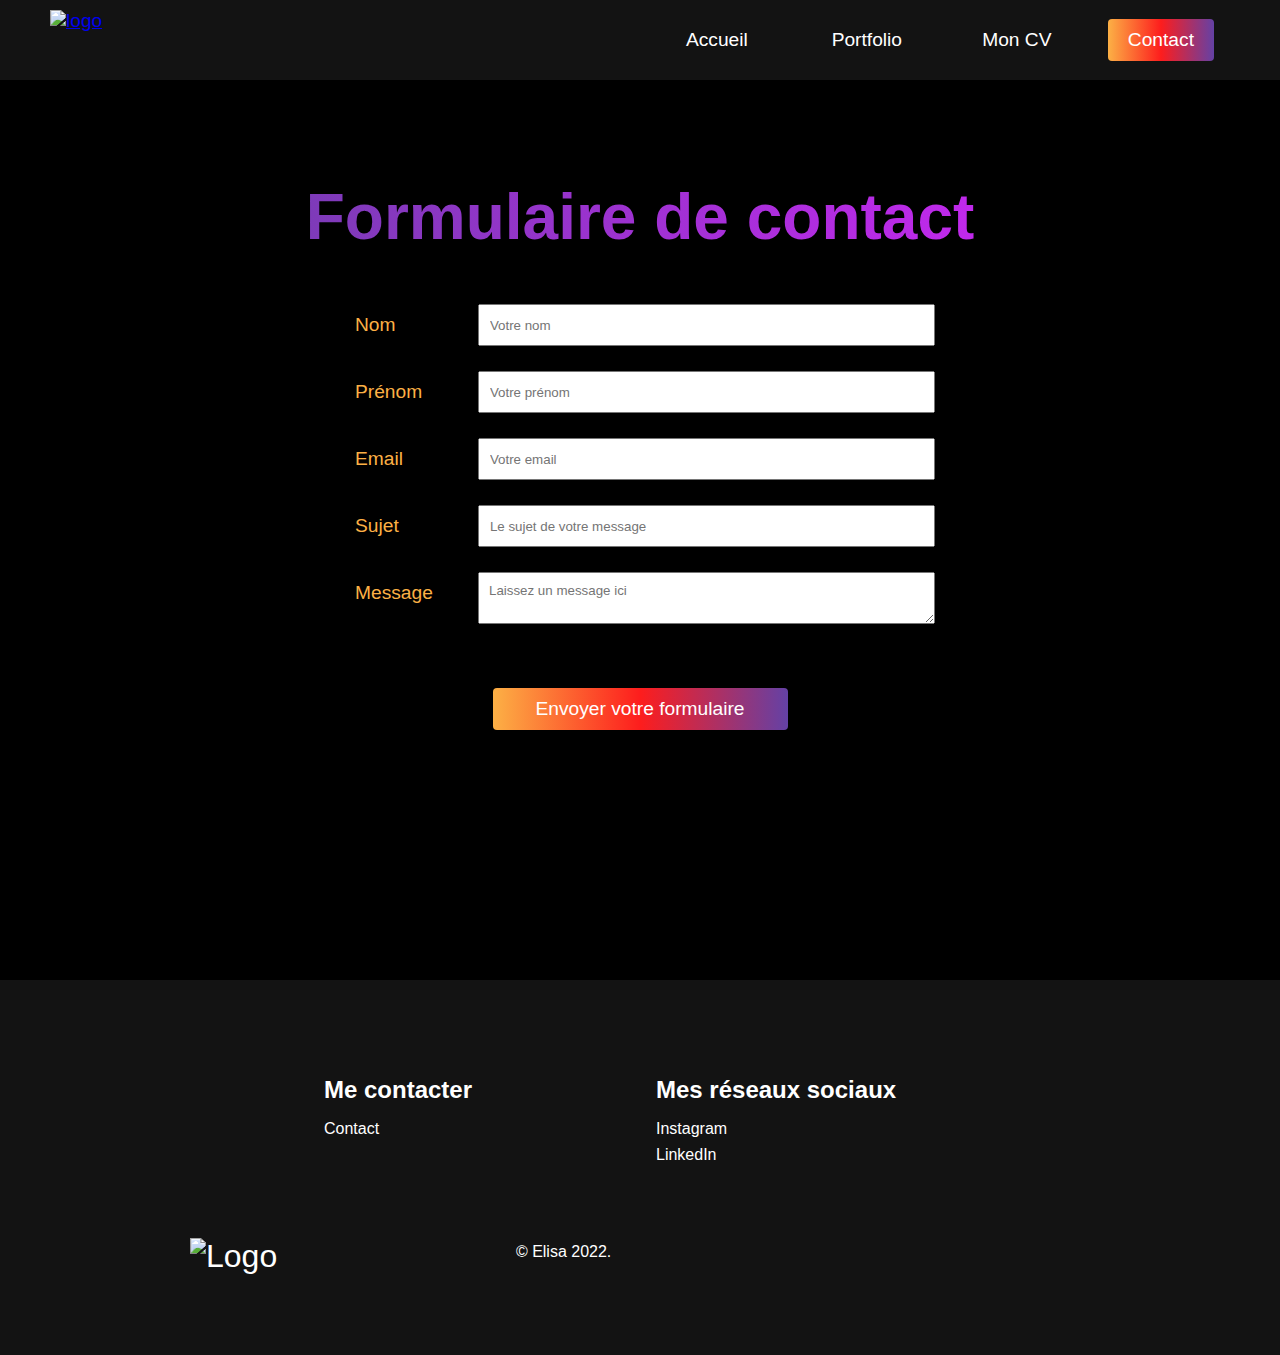
==== commit d1bc307a: "Construction de la page Portfolio" ====
--- a/contact.html
+++ b/contact.html
@@ -6,14 +6,14 @@
 <meta name="viewport" content="width=device-width, initial-scale=1.0">
 <title>Elisa DE SOUSA | Etudiante en développement web</title>
 <link rel="stylesheet" href="/styles/style.css">
-<link rel="stylesheet" href="styles/contact.css">
+<link rel="stylesheet" href="/styles/contact.css">
 <link rel="stylesheet" href="https://use.fontawesome.com/releases/v5.15.4/css/all.css" integrity="sha384-DyZ88mC6Up2uqS4h/KRgHuoeGwBcD4Ng9SiP4dIRy0EXTlnuz47vAwmeGwVChigm" crossorigin="anonymous">
 </head>
 <body>
 <!-- Barre de Navigation -->
 <nav class="navigation_barre">
     <div class="navigation">
-        <a href="#home" id="navigation_logo"><img src="image/logo.png" class="logo" alt="logo"></a>
+        <a href="index.html" id="navigation_logo"><img src="image/logo.png" class="logo" alt="logo"></a>
         <div class="navigation_deroulante" id="navigation_responsive">
             <span class="barre"></span>
             <span class="barre"></span>
@@ -37,7 +37,7 @@
 </nav>
 <form action="" method="post" enctype="multipart/form-data">
     <div class="container_contact">
-        <h2 class="centered-text">Formulaire de contact</h2>
+        <h1 class="centered-text">Formulaire de contact</h2>
         
             <p class="w-50 d-flex m-auto mb-25">
                 <label for="text" class="w-25 contact_label">Nom</label>
@@ -56,7 +56,7 @@
                 <input type="text" class="contact_input w-100" placeholder="Le sujet de votre message" id="sujet"> 
             </p>
             <p class="w-50 d-flex m-auto mb-25">
-                <label for="message" class="w-25 contact_label">Votre message</label>
+                <label for="message" class="w-25 contact_label">Message</label>
                 <textarea type="message" class=" w-100" placeholder="Laissez un message ici" name="message" id="message"></textarea>
             </p>
     
--- a/styles/style.css
+++ b/styles/style.css
@@ -204,7 +204,7 @@
 .hero {
     background: #000000;
     background: linear-gradient(to right, #161616, #000000);
-    padding: 255px 0;
+    padding: 220px 0;
 }
 
 .hero_section {
@@ -216,7 +216,6 @@
     margin: 0 auto;
     height: 100%;
     text-align: center;
-    padding: 30px;
 }
 
 .hero_titre {
@@ -669,7 +668,3 @@
 
 /* Fin Responsive Footer*/
 /* Fin CSS Footer*/
-
-.cache {
-    display: none;
-}--- a/styles/contact.css
+++ b/styles/contact.css
@@ -1,8 +1,4 @@
-* {
-    color: #fff;
-}
-
-.container_contact h2 {
+.container_contact h1 {
     font-size: 4rem;
     background: #fcb045;
     background: -webkit-linear-gradient(to right, #6441A5, #da22ff);
@@ -16,6 +12,7 @@
 }
 
 form {
+    color: #fff;
     display: block;
     justify-content: left;
 }
@@ -36,6 +33,7 @@
 }
 
 .contact_label {
+    font-size: 1.2rem;
     color: #fcb045;
     display: flex;
     margin: 10px;
@@ -122,4 +120,5 @@
 .mt-10
 {
     margin-top: 10px;
-}+}
+
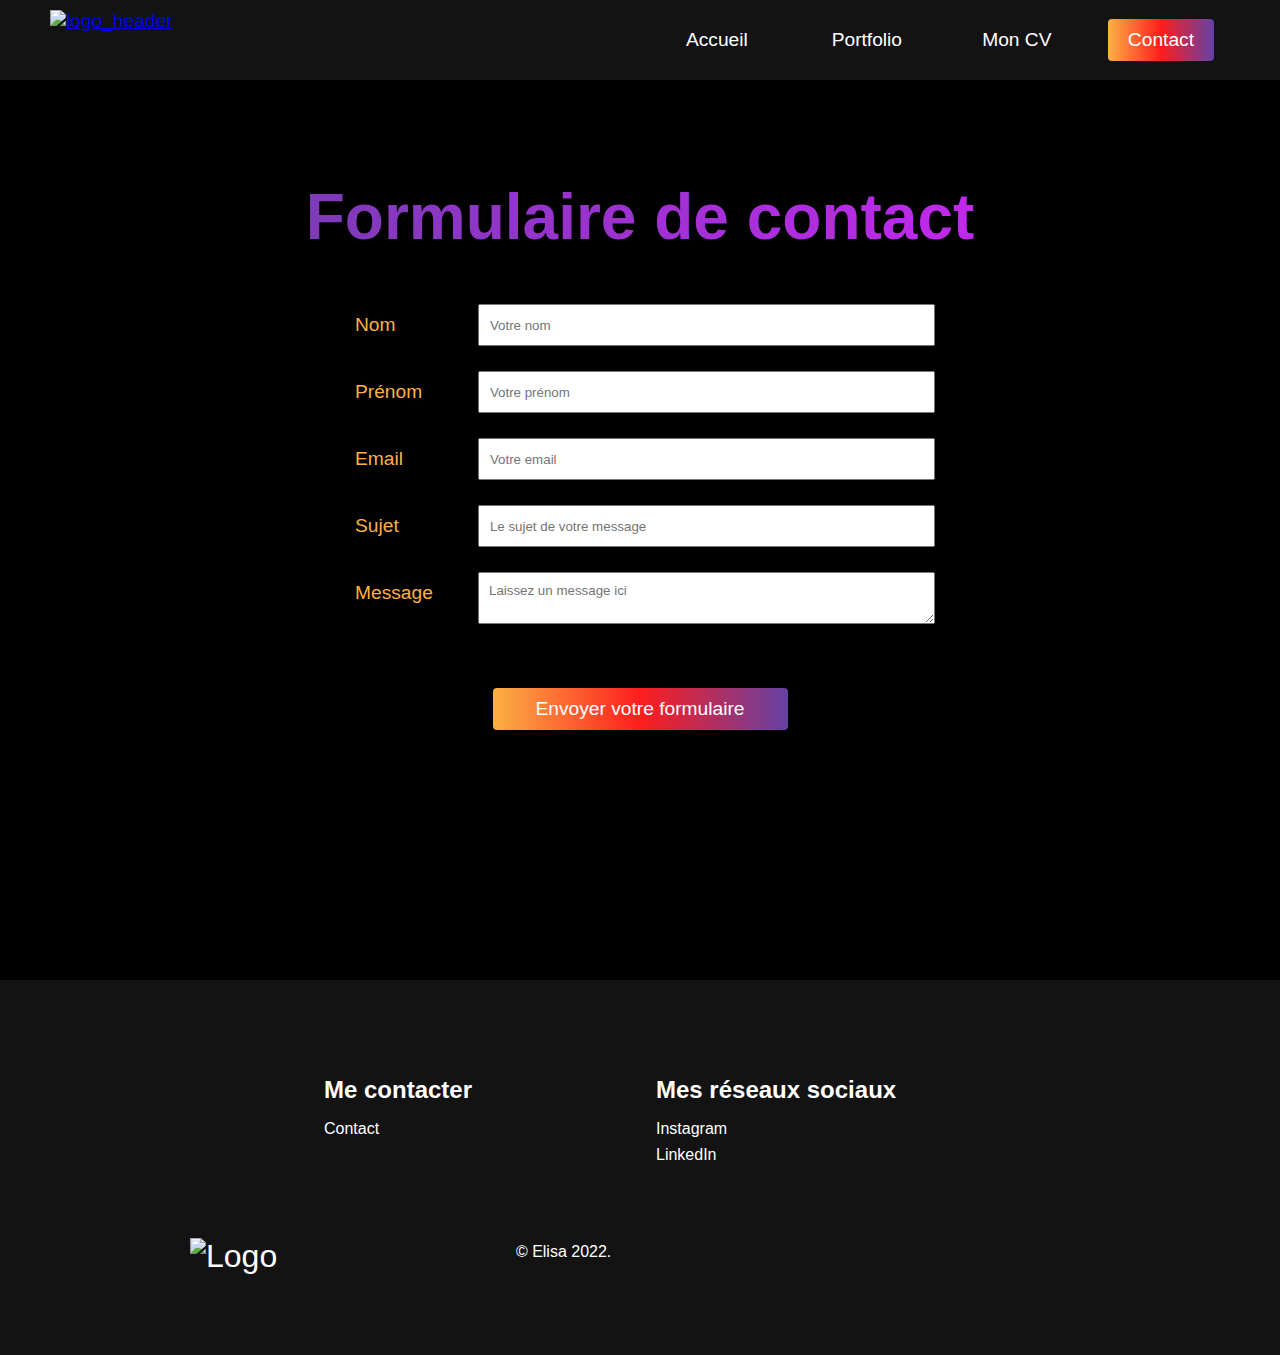
==== commit 27bd345e: "Update" ====
--- a/contact.html
+++ b/contact.html
@@ -5,15 +5,15 @@
 <meta http-equiv="X-UA-Compatible" content="IE=edge">
 <meta name="viewport" content="width=device-width, initial-scale=1.0">
 <title>Elisa DE SOUSA | Etudiante en développement web</title>
-<link rel="stylesheet" href="/styles/style.css">
-<link rel="stylesheet" href="/styles/contact.css">
+<link rel="stylesheet" href="styles/style.css">
+<link rel="stylesheet" href="styles/contact.css">
 <link rel="stylesheet" href="https://use.fontawesome.com/releases/v5.15.4/css/all.css" integrity="sha384-DyZ88mC6Up2uqS4h/KRgHuoeGwBcD4Ng9SiP4dIRy0EXTlnuz47vAwmeGwVChigm" crossorigin="anonymous">
 </head>
 <body>
 <!-- Barre de Navigation -->
 <nav class="navigation_barre">
     <div class="navigation">
-        <a href="index.html" id="navigation_logo"><img src="image/logo.png" class="logo" alt="logo"></a>
+        <a href="index.html" id="navigation_logo"><img src="image/logo.png" class="logo" alt="logo_header"></a>
         <div class="navigation_deroulante" id="navigation_responsive">
             <span class="barre"></span>
             <span class="barre"></span>
@@ -35,33 +35,33 @@
         </ul>
     </div>
 </nav>
-<form action="" method="post" enctype="multipart/form-data">
+<form action="connect.php" method="post" enctype="multipart/form-data">
     <div class="container_contact">
         <h1 class="centered-text">Formulaire de contact</h2>
         
             <p class="w-50 d-flex m-auto mb-25">
-                <label for="text" class="w-25 contact_label">Nom</label>
-                <input type="text" class="contact_input w-100" placeholder="Votre nom" id="nom">
+                <label for="nom" class="w-25 contact_label">Nom</label>
+                <input type="text" class="contact_input w-100" placeholder="Votre nom" id="nom" name="nom">
             </p>
             <p class="w-50 d-flex m-auto mb-25">
-                <label for="contact_input" class="w-25 contact_label">Prénom</label>
-                <input type="text" class="contact_input w-100" placeholder="Votre prénom" id="prenom">
+                <label for="prenom" class="w-25 contact_label">Prénom</label>
+                <input type="text" class="contact_input w-100" placeholder="Votre prénom" id="prenom" name="prenom">
             </p>
             <p class="w-50 d-flex m-auto mb-25">
                 <label for="email" class="w-25 contact_label">Email</label>
-                <input type="email" class="email w-100" id="email" placeholder="Votre email">
+                <input type="email" class="email w-100" placeholder="Votre email" id="email" name="email">
             </p>
             <p class="w-50 d-flex m-auto mb-25">
-                <label for="text" class="w-25 contact_label">Sujet</label>
-                <input type="text" class="contact_input w-100" placeholder="Le sujet de votre message" id="sujet"> 
+                <label for="sujet" class="w-25 contact_label">Sujet</label>
+                <input type="text" class="contact_input w-100" placeholder="Le sujet de votre message" id="sujet" name="sujet"> 
             </p>
             <p class="w-50 d-flex m-auto mb-25">
                 <label for="message" class="w-25 contact_label">Message</label>
-                <textarea type="message" class=" w-100" placeholder="Laissez un message ici" name="message" id="message"></textarea>
+                <textarea type="message" class=" w-100" placeholder="Laissez un message ici" id="message" name="message"></textarea>
             </p>
     
         <div class="centered-text mt-10">
-            <button type="submit" class="btn_contact w-25" id="submit">Envoyer votre formulaire</button>
+            <button type="submit" class="btn_contact w-25" id="submit" name="submit">Envoyer votre formulaire</button>
         </div>
     </div>
 </form>
